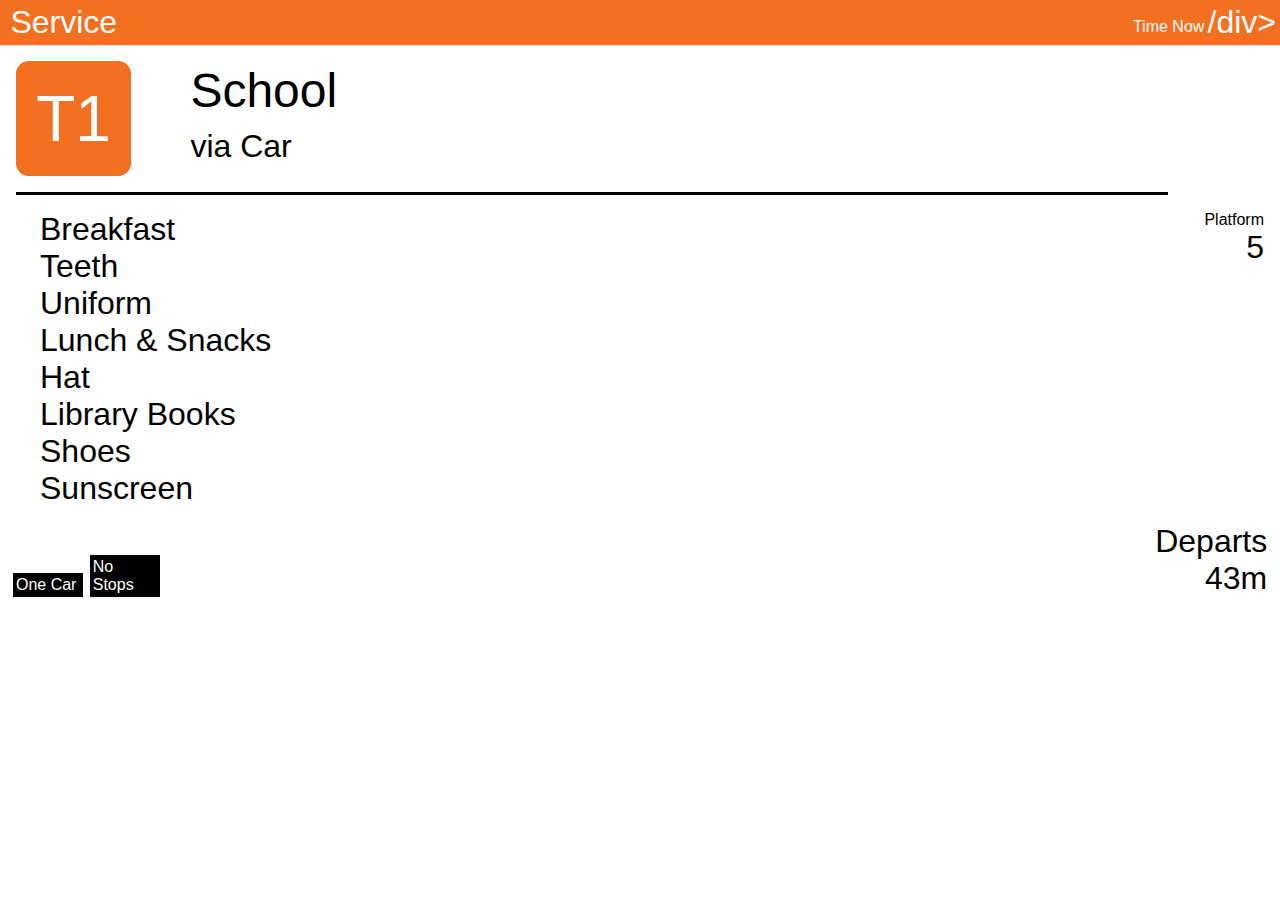
==== index.html @ 7e99b853 "Add files via upload" ====
<!doctype html>
<html lang="en">
  <head>
    <meta charset="utf-8">
    <meta name="viewport" content="width=device-width, initial-scale=1, shrink-to-fit=no">
    <meta name="description" content="">
    <meta name="author" content="">
    <link rel="icon" href="">

    <title>Get Ready</title>

    <!-- Custom styles for this template -->
    <link rel="stylesheet" type="text/css" href="styles.css" /> 
  </head>



<header class="display-header">
	<div class="header-content">
		<div class="service">Service</div>
		<div class="time-now">Time Now</div>
		<div class="header-time" id="datetime">/div>
	</div>
</header>

<div class="destination">
  <div class="dest-row">
    <div class="logo">
      
      <div class="logo-img" id="editLogo">
        <div id="logoText">T1</div>
      </div>

    </div>
    <div class="dest-text">
      <div class="dest-main"></div>
      <div class="dest-via">via Car</div>
    </div>
  </div>
</div>
<div class="line">
</div>
<div class="tasks">
  <div class="task-list">
    <ul id="myList"></ul>
  </div>
  <div class="platform">
    <div class="plat-text">Platform</div>
    <div class="plat-num">5</div>
  </div>
</div>

<div class="fill"></div>

<div class="departure">
  <div class="trans-info">
    <div class="trans-type">One Car</div>
    <div class="stop-type">No Stops</div>
  </div>
  <div class="departs-info">
    <div class="departs-text">Departs</div>
    <div id="departs-rem" class="departs-rem"></div>
  </div>

</div>


<div id="overlay" class="overlay"></div>

<div id="destoverlay" class="destoverlay">
  <div>
    <label for="destination">Destination:</label>
    <input type="text" id="destination" name="destination"/>
  </div>
</div>

<div id="departureoverlay" class="departureoverlay">
  <div>
    <div>Leaving at:</div>
    <input id="departure-time" type="time" value="" onchange="timePassed(this.value)"/>
  </div>
</div>

<div id="listoverlay" class="listoverlay">
  <div>
    <div>Todo Items:</label>
    <textarea class="items" id="items" wrap="soft" oninput="listPassed(this.value)"></textarea>
    <div class="iteminstructions">
      List the todo items separated by a comma.
    </div>
  </div>
</div>







<script src="script.js"></script>
---- styles.css ----
:root {

  --track-line-color: #F37021;
  --huge-font-size: 4rem;
  --big-font-size: 3rem;
  --medium-font-size: 2rem;
  --small-font-size: 1rem;
}

input[type=text] {
  padding: 0.2rem;
  min-width: 2rem;
  min-height: 2rem;
  font-size: var(--medium-font-size);
}

html, body {
	padding: 0;
	margin: 0;
	font-family: arial;
}

.display-header {
  color: white;
	padding: 0.25rem;
	margin: 0;
	background-color: var(--track-line-color);
}

.header-content {
	display: flex;
	flex-direction: row;
}

.service {
	flex-grow: 2;
	font-size: var(--medium-font-size);
  padding: 0 0.2em ;
}

.time-now {
  align-self: flex-end;
  flex-grow: 2;
  font-size : var(--small-font-size);
  line-height: 1.75em;
  text-align: right;
  padding: 0 0.2em;
}

.header-time {
	text-align: right;
  font-size: var(--medium-font-size);
}

.overlay {
  position: fixed; /* Sit on top of the page content */
  z-index: 10;
  display: none; /* Hidden by default */
  width: 100%; /* Full width (cover the whole page) */
  height: 100%; /* Full height (cover the whole page) */
  top: 0;
  left: 0;
  right: 0;
  bottom: 0;
  background-color: rgba(0,0,0,0.5); /* Black background with opacity */
  z-index: 2; /* Specify a stack order in case you're using a different order for other elements */
  cursor: pointer; /* Add a pointer on hover */
}

.destoverlay, .departureoverlay, .listoverlay {
  display: none;
  position: absolute;
  z-index: 11;
  padding: 0.4rem;
  top: 50%;
  left: 50%;
  font-size: var(--medium-font-size);
  color: white;
  transform: translate(-50%,-50%);
  -ms-transform: translate(-50%,-50%);
  background-color: var(--track-line-color);
  min-height: 50%;
  min-width: 50%;
  border-radius: 5pt;
}

.dest-row {
  display: flex;
  flex-direction: row;
  justify-content: flex-start;
  padding: 0.5em;
  min-height: 2.1em;
}

.logo {
  background-color: white;
  padding: 0.5em;
  cursor: pointer;
}



.logo-img {
  height: 1em;
  width: 1em;
  padding: 0.4em;
  background-color: var(--track-line-color);
  border-radius: 0.2em;
  color: white;
  font-size: var(--huge-font-size);
  display: flex;
  align-items: center;
  justify-content: center;
}

.dest-text {
  display:flex;
  align-content: space-around;
  flex-direction: column;
  padding-left: 0.8em;
  font-size: var(--huge-font-size);
}

.dest-main {
  flex-grow: 1;
  font-size: var(--big-font-size);
  display: flex;
  align-items: center;
}

.dest-via {
  flex-grow: 1;
  font-size: var(--medium-font-size);
  display: flex;
  align-items: top;
}

.line {
  background-color: black;
  width: 90%;
  min-height: 0.2em;
  margin: 0 1em;;
}

.tasks {
  display: flex;
  flex-direction: row;
  color: black;
}

.task-list {
  flex-grow: 1;
}

ul {
  list-style-type: none;
}

li {
  font-size: var(--medium-font-size);
}


.platform {
  flex-grow: 1;
  display: flex;
  flex-direction: column;
  padding: 1em;
  text-align: right;
}

.plat-text {
  font-size: var(--small-font-size);
}

.plat-num {
  font-size: var(--medium-font-size);
}

.departure {
  display: flex;
  flex-direction: row;
}

.fill {
  flex: 1;
}

.trans-info {
  flex-grow: 1;
  display: flex;
  flex-direction: row;
  align-items: flex-end;
  margin: 0em 0.6em;
}

.trans-info div {
  background-color: black;
  width: 4em;
  color: white;
  font-size: var(--small-font-size);
  padding: 0.2em;
  margin: 0em 0.2em;
  
}

.departs-info {
  flex-grow: 1;
  display: flex;
  flex-direction: column;
  align-items: flex-end;
}

.departs-info div {
  padding: 0 0.4em;
  align-items: flex-end;
}

.departs-text {
  font-size: var(--medium-font-size);
}

.departs-rem {
  font-size: var(--medium-font-size);
}


.show {
  display: block;
}

.iteminstructions {
  font-size: var(--small-font-size);
}

.items {
  border-radius: 0.4rem;
  font-size: var(--small-font-size);
  height: 10rem;
}
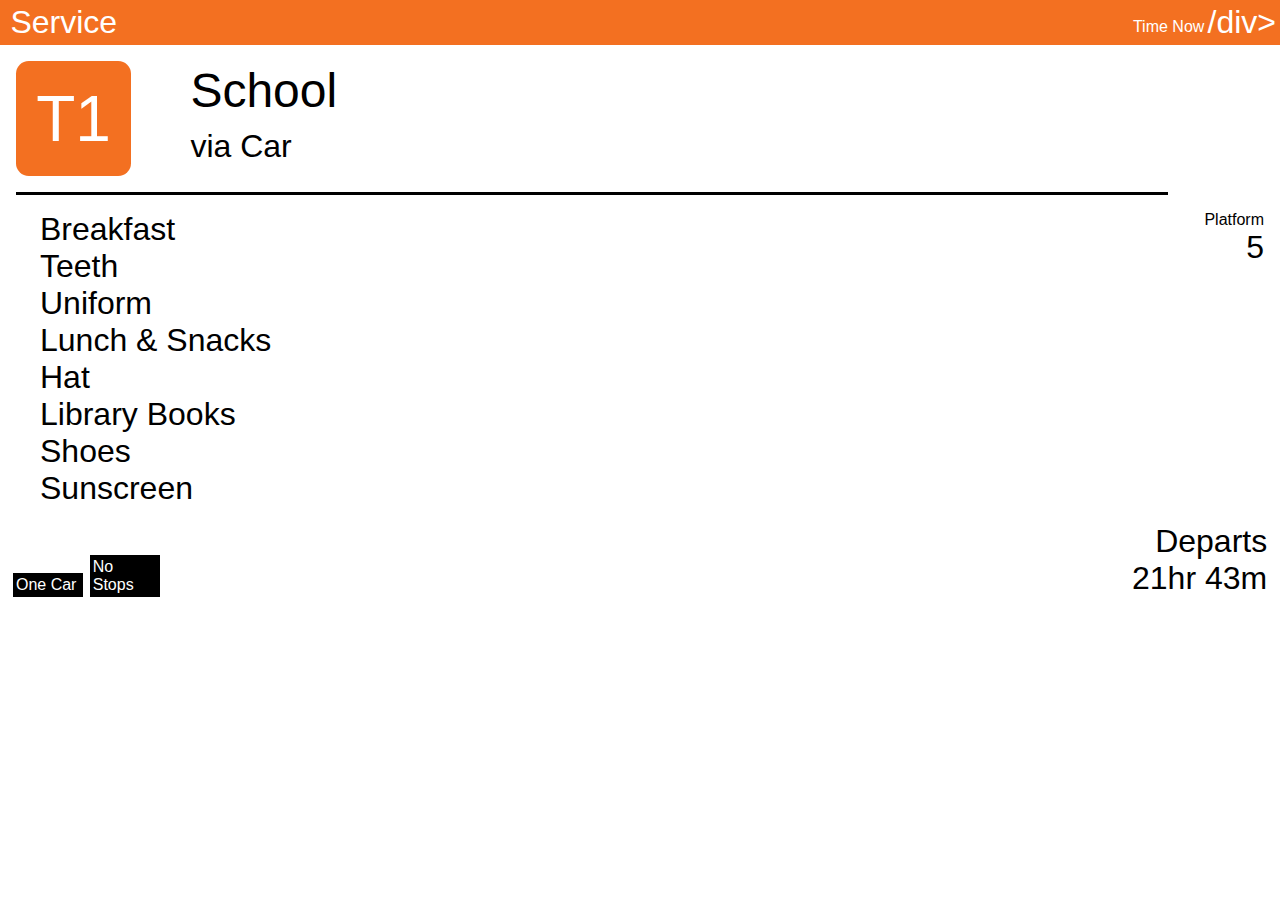
==== commit 95a6ef8f: "Add files via upload" ====
--- a/index.html
+++ b/index.html
@@ -77,7 +77,7 @@
 <div id="departureoverlay" class="departureoverlay">
   <div>
     <div>Leaving at:</div>
-    <input id="departure-time" type="time" value="" onchange="timePassed(this.value)"/>
+    <input id="departure-time" type="time" value="08:30" onchange="timePassed(this.value)"/>
   </div>
 </div>
 
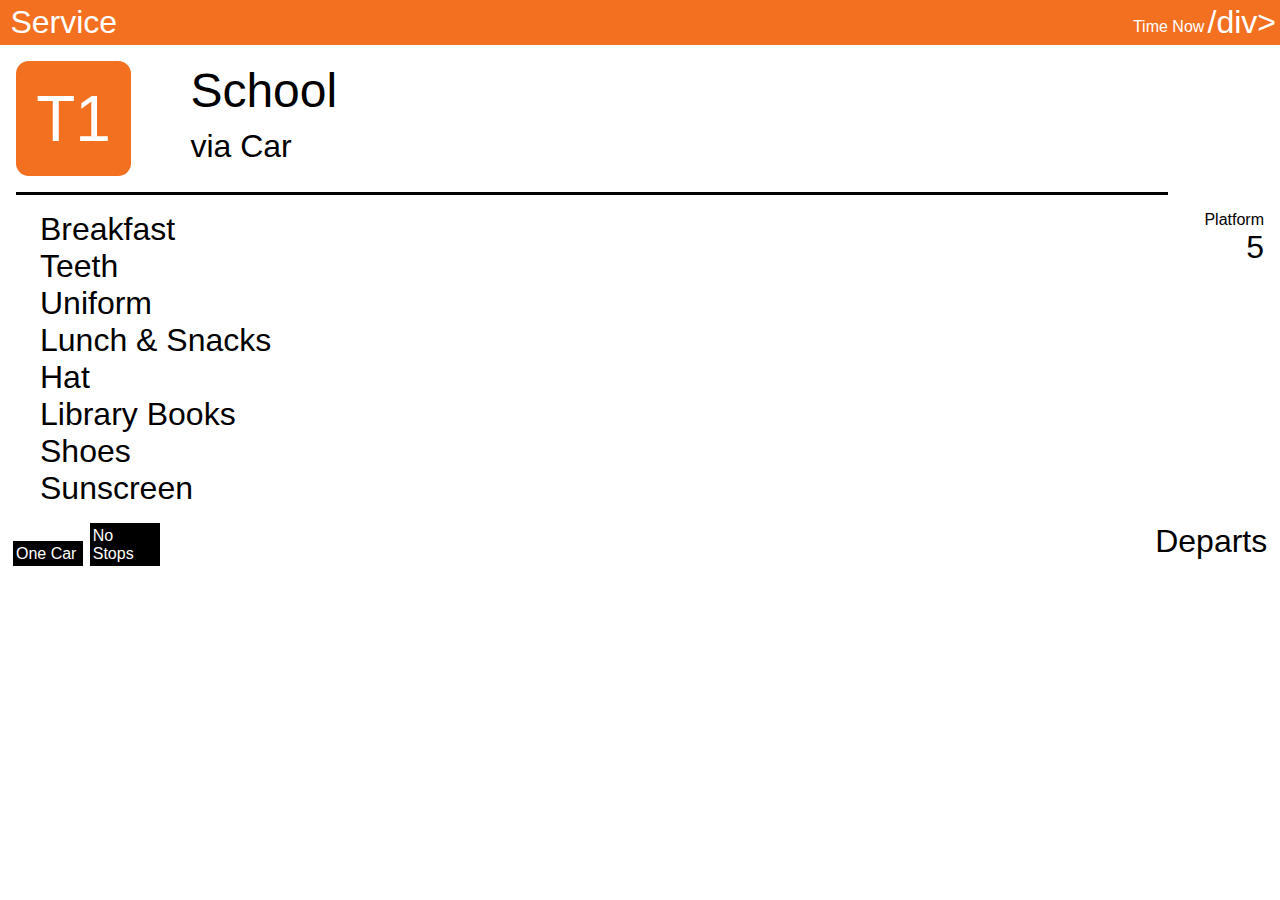
==== commit 29127366: "Add files via upload" ====
--- a/index.html
+++ b/index.html
@@ -33,7 +33,7 @@
 
     </div>
     <div class="dest-text">
-      <div class="dest-main"></div>
+      <div class="dest-main">School</div>
       <div class="dest-via">via Car</div>
     </div>
   </div>
@@ -70,7 +70,7 @@
 <div id="destoverlay" class="destoverlay">
   <div>
     <label for="destination">Destination:</label>
-    <input type="text" id="destination" name="destination"/>
+    <input type="text" id="destination" name="destination" />
   </div>
 </div>
 
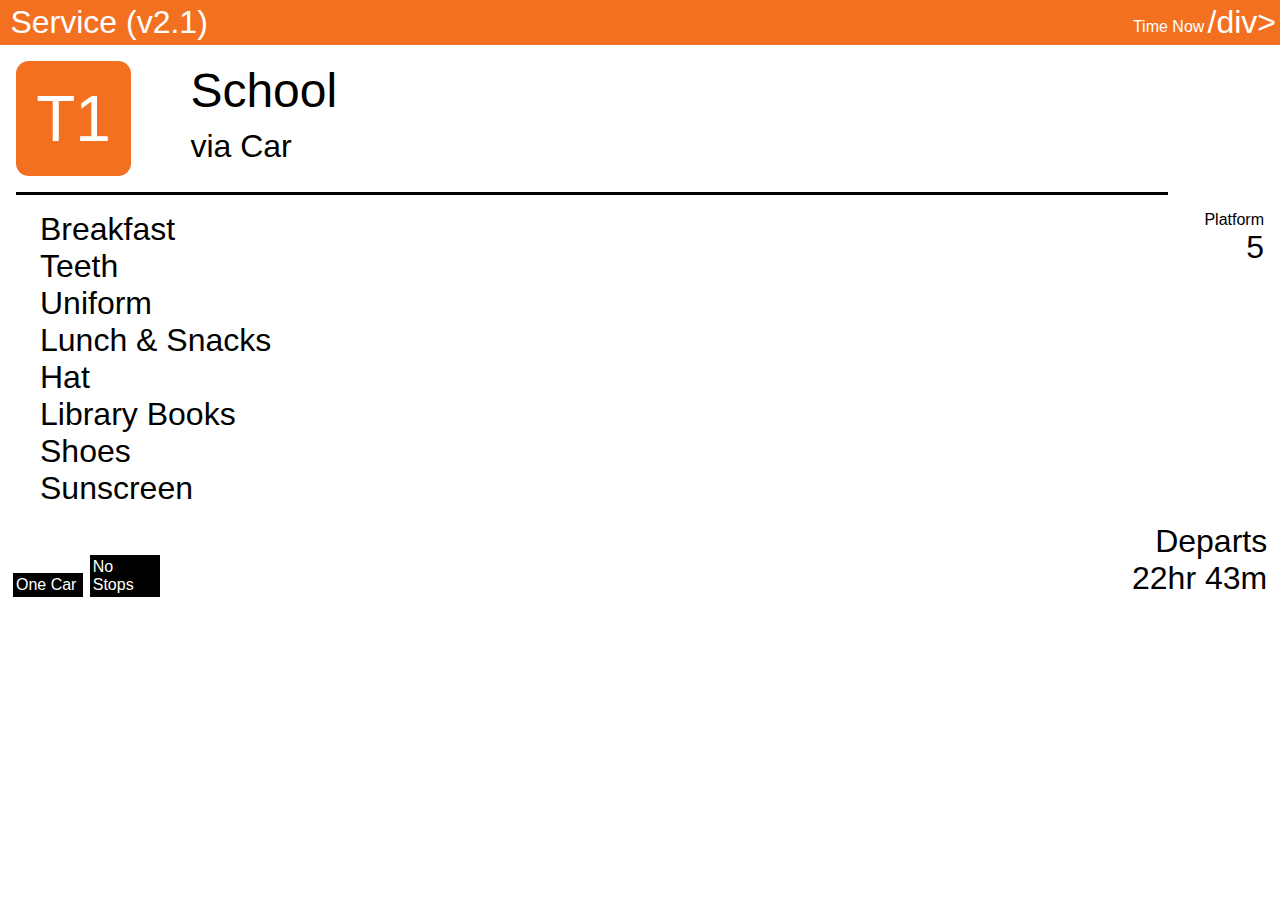
==== commit 987f9683: "url parameters include departure hour and minute" ====
--- a/index.html
+++ b/index.html
@@ -17,7 +17,7 @@
 
 <header class="display-header">
 	<div class="header-content">
-		<div class="service">Service</div>
+		<div class="service">Service (v2.1)</div>
 		<div class="time-now">Time Now</div>
 		<div class="header-time" id="datetime">/div>
 	</div>
@@ -33,7 +33,7 @@
 
     </div>
     <div class="dest-text">
-      <div class="dest-main">School</div>
+      <div class="dest-main"></div>
       <div class="dest-via">via Car</div>
     </div>
   </div>
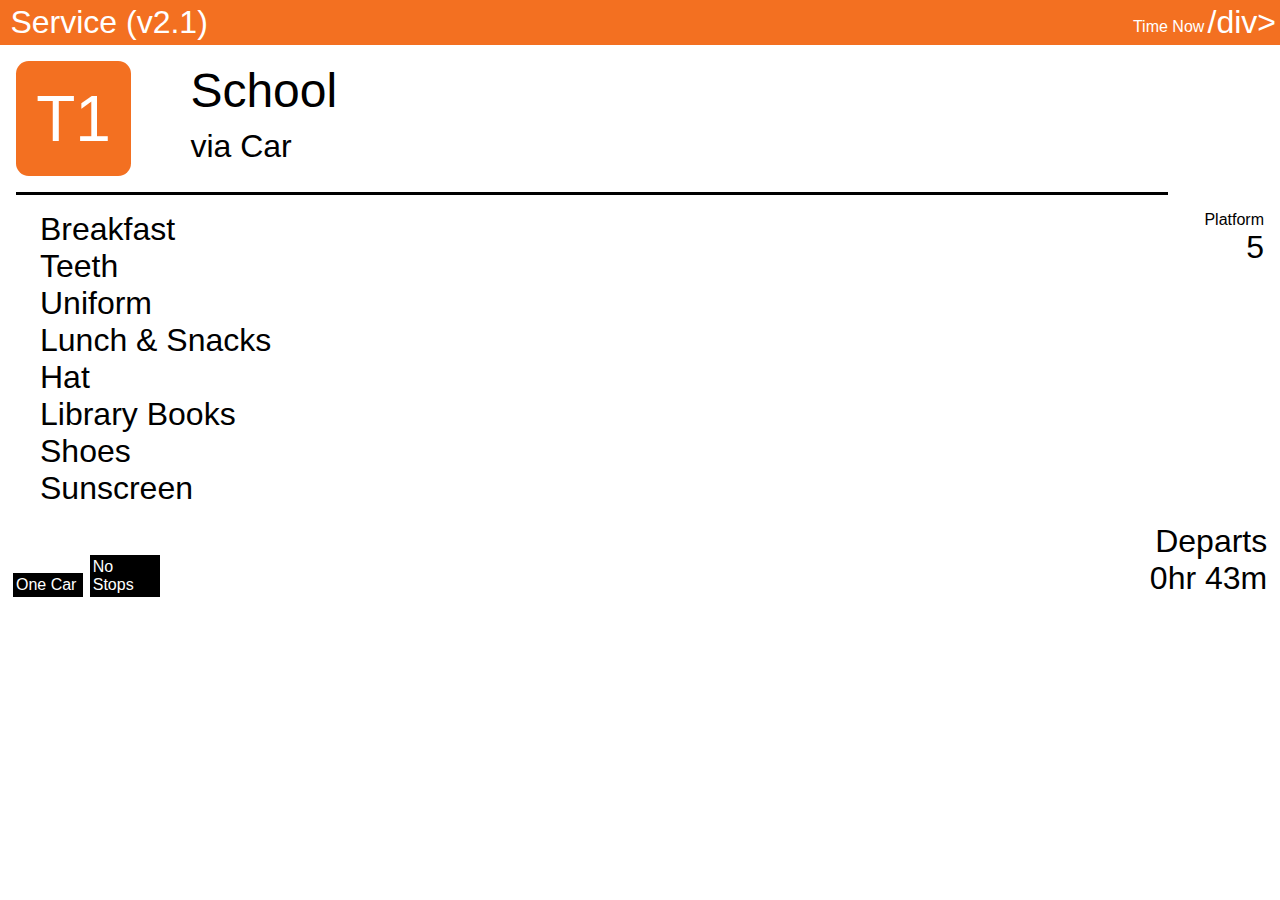
==== commit 8d803acd: "Set default time picker value from parameters" ====
--- a/index.html
+++ b/index.html
@@ -77,7 +77,7 @@
 <div id="departureoverlay" class="departureoverlay">
   <div>
     <div>Leaving at:</div>
-    <input id="departure-time" type="time" value="08:30" onchange="timePassed(this.value)"/>
+    <input id="departure-time" type="time" min="00:00" max="23:59" onchange="timePassed(this.value)"/>
   </div>
 </div>
 
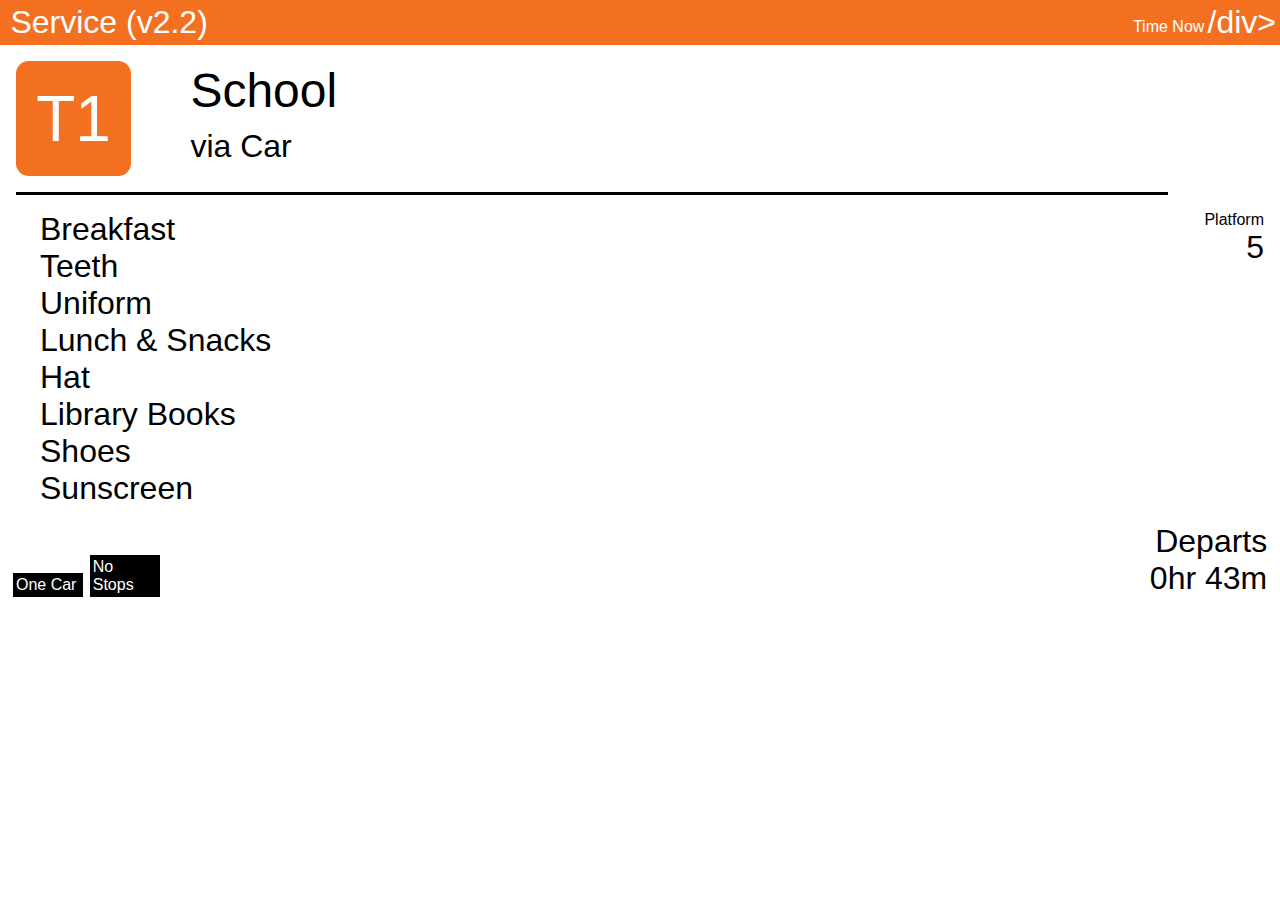
==== commit 6c754874: "List items added to url parameters" ====
--- a/index.html
+++ b/index.html
@@ -17,7 +17,7 @@
 
 <header class="display-header">
 	<div class="header-content">
-		<div class="service">Service (v2.1)</div>
+		<div class="service">Service (v2.2)</div>
 		<div class="time-now">Time Now</div>
 		<div class="header-time" id="datetime">/div>
 	</div>
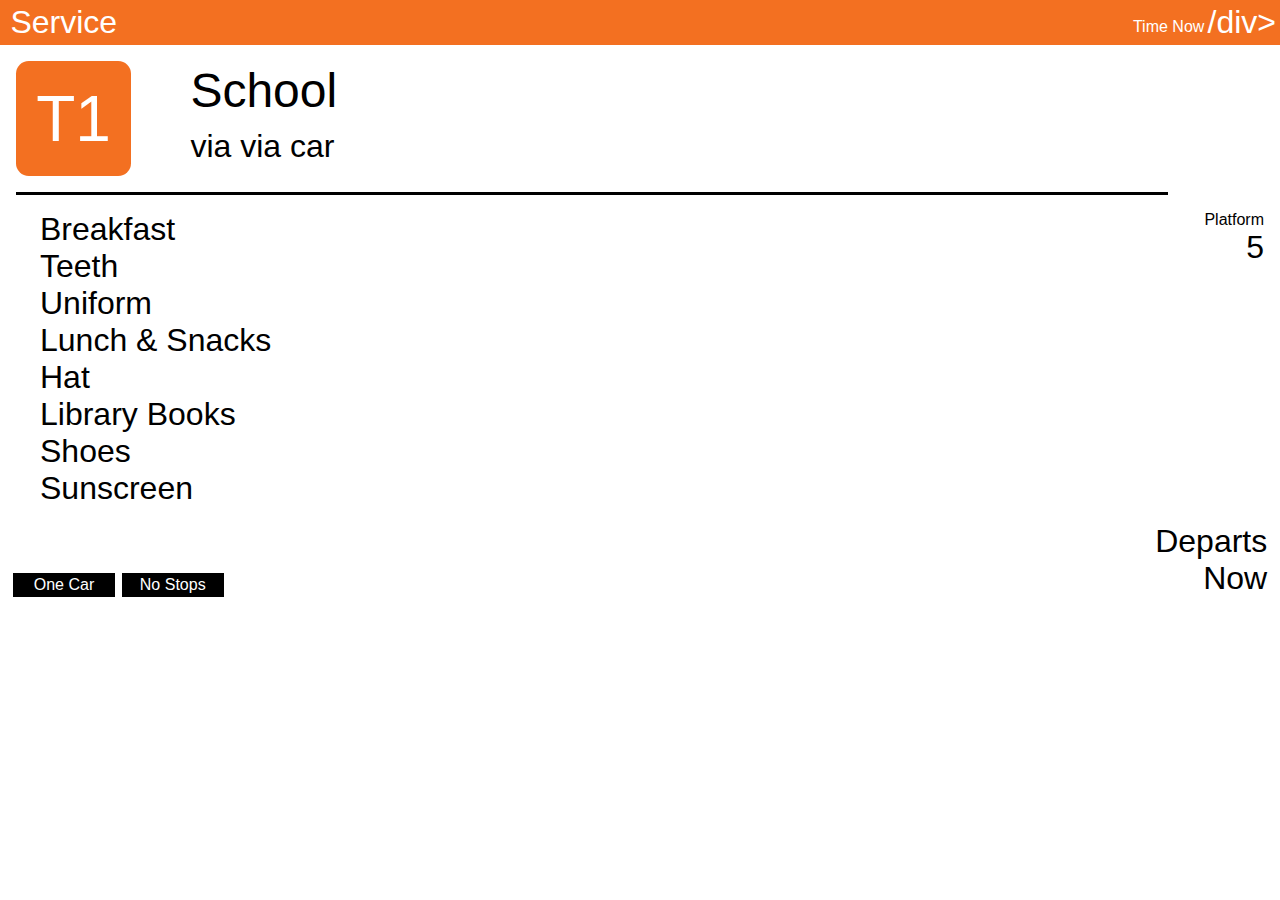
==== commit e06a7f68: "Updated to main html file" ====
--- a/index.html
+++ b/index.html
@@ -17,7 +17,7 @@
 
 <header class="display-header">
 	<div class="header-content">
-		<div class="service">Service (v2.2)</div>
+		<div class="service">Service</div>
 		<div class="time-now">Time Now</div>
 		<div class="header-time" id="datetime">/div>
 	</div>
@@ -33,8 +33,8 @@
 
     </div>
     <div class="dest-text">
-      <div class="dest-main"></div>
-      <div class="dest-via">via Car</div>
+      <div class="dest-main" id="destmain"></div>
+      <div id="dest-via" class="dest-via"></div>
     </div>
   </div>
 </div>
@@ -42,7 +42,8 @@
 </div>
 <div class="tasks">
   <div class="task-list">
-    <ul id="myList"></ul>
+    <ul id="myList">
+    </ul>
   </div>
   <div class="platform">
     <div class="plat-text">Platform</div>
@@ -58,8 +59,8 @@
     <div class="stop-type">No Stops</div>
   </div>
   <div class="departs-info">
-    <div class="departs-text">Departs</div>
-    <div id="departs-rem" class="departs-rem"></div>
+    <div id="departure-text" class="departs-text">Departs</div>
+    <div id="departure-rem" class="departs-rem">Now</div>
   </div>
 
 </div>
@@ -70,21 +71,28 @@
 <div id="destoverlay" class="destoverlay">
   <div>
     <label for="destination">Destination:</label>
-    <input type="text" id="destination" name="destination" />
+    <input type="text" id="destOverlayText" name="destination" onkeyup="updateDestination(this.value)"/>
+  </div>
+</div>
+
+<div id="viaoverlay" class="destoverlay">
+  <div>
+    <label for="via">Traveling via:</label>
+    <input type="text" id="viaOverlayText" name="via" onkeyup="updateVia(this.value)"/>
   </div>
 </div>
 
 <div id="departureoverlay" class="departureoverlay">
   <div>
     <div>Leaving at:</div>
-    <input id="departure-time" type="time" min="00:00" max="23:59" onchange="timePassed(this.value)"/>
+    <input id="departure-time" type="time" min="00:00" max="23:59" onchange="updateDepartureTime(this.value)"/>
   </div>
 </div>
 
 <div id="listoverlay" class="listoverlay">
   <div>
-    <div>Todo Items:</label>
-    <textarea class="items" id="items" wrap="soft" oninput="listPassed(this.value)"></textarea>
+    <div>Todo Items:</div>
+    <textarea class="items" id="items" wrap="soft" onkeyup="updateList(this.value)"></textarea>
     <div class="iteminstructions">
       List the todo items separated by a comma.
     </div>
--- a/styles.css
+++ b/styles.css
@@ -197,12 +197,12 @@
 
 .trans-info div {
   background-color: black;
-  width: 4em;
+  width: 6em;
   color: white;
   font-size: var(--small-font-size);
   padding: 0.2em;
   margin: 0em 0.2em;
-  
+  text-align: center;
 }
 
 .departs-info {
@@ -238,4 +238,4 @@
   border-radius: 0.4rem;
   font-size: var(--small-font-size);
   height: 10rem;
-}+}
